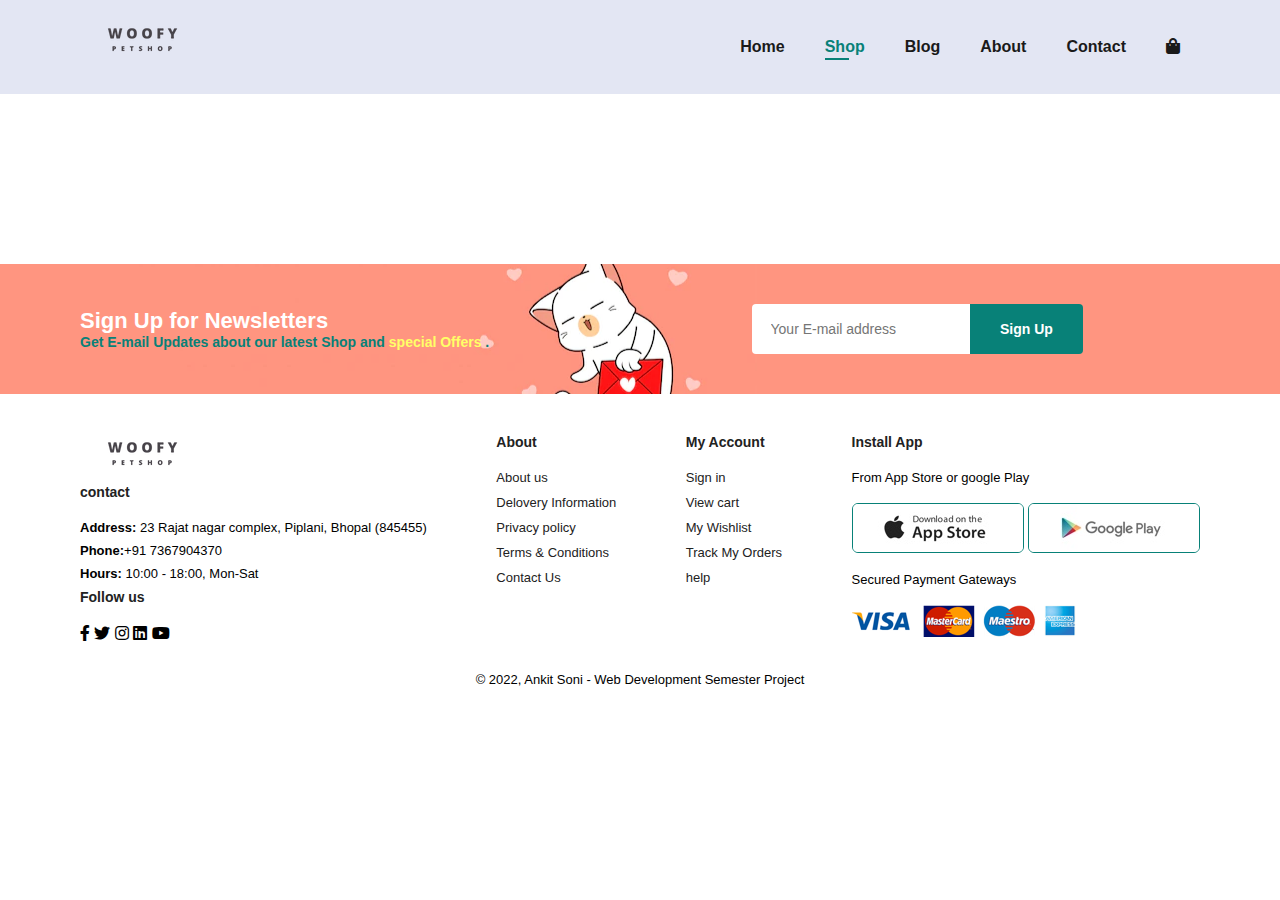
==== sproduct.html @ 4a0b20da "shop page" ====
<!DOCTYPE html>
<html lang="en">
<head>
    <meta charset="UTF-8">
    <meta http-equiv="X-UA-Compatible" content="IE=edge">
    <meta name="viewport" content="width=device-width, initial-scale=1.0">
    <title>pet-shop</title>
    <link rel="stylesheet" href="https://use.fontawesome.com/releases/v5.15.4/css/all.css" />
    <link rel="stylesheet" href="style.css"> 
</head>
<body>
    <section id="header">
        <a href="#"><img src="img/logo.png" class="logo" alt=""></a>

        <div>
            <ul id="navbar">
                <a href="#" id="close"><i class="fa fa-times"></i></a>
                <li><a href="index.html">Home </a></li>
                <li><a class="active" href="shop.html">Shop </a></li>
                <li><a href="blog.html">Blog </a></li>
                <li><a href="about.html">About </a></li>
                <li><a href="contact.html">Contact </a></li>
                <li id="lg-bag"><a href="Cart.html"><i class="fa fa-shopping-bag"></i></a></li>
                

            </ul>

        </div>

        <div id="mobile">
            <a href="Cart.html"><i class="fa fa-shopping-bag" ></i></a>
            <i id="bar" class="fa fa-bars"></i>
        </div>

    </section>
    <section id="prodetails" class="section-p1">
        <div class="single-pro-image">
            <img src="img/singleproduct/f1.webp" width="100%" id="MainImg" alt="">
            <div class="small-img-group">
                <div class="small-img-col">
                <img src="img/singleproduct/f1.webp" width="100%" id="small-img" alt="">
                </div>
                <div class="small-img-col">
                <img src="img/singleproduct/f2.webp" width="100%" id="small-img" alt="">
                </div>
                <div class="small-img-col">
                <img src="img/singleproduct/f3.webp" width="100%" id="small-img" alt="">
                </div>
                <div class="small-img-col">
                <img src="img/singleproduct/f4.webp" width="100%" id="small-img" alt="">
                </div>
            </div>
        </div>
        
        <div>
            
        </div>
    </section>

    <section id="newsletter" class="section-p1 section-m1">
        <div class="newstext">
            <h4>Sign Up for Newsletters</h4>
            <p>Get E-mail Updates about our latest Shop and <span>special Offers</span> .</p>
        </div>
        <div class="form">
            <input type="text" placeholder="Your E-mail address">
            <button class="normal">Sign Up</button>

        </div>
    </section>

    <footer class="section-p1">
        <div class="col">
            <img src="img/logo.png" alt="">
            <h4>contact</h4>
            <p> <strong>Address:</strong>  23 Rajat nagar complex, Piplani, Bhopal (845455)</p>
            <p> <strong>Phone:</strong>+91 7367904370</p>
            <p> <strong>Hours:</strong> 10:00 - 18:00, Mon-Sat</p>
            <div class="Follow">
                    <h4>Follow us</h4>
                    <div class="icons">
                        <i class="fab fa-facebook-f"></i>
                        <i class="fab fa-twitter"></i>
                        <i class="fab fa-instagram"></i>
                        <i class="fab fa-linkedin"></i>
                        <i class="fab fa-youtube"></i>
                    </div>
            </div>
        </div>

        <div class="col">
            <h4>About</h4>
            <a href="#">About us</a>
            <a href="#">Delovery Information</a>
            <a href="#">Privacy policy</a>
            <a href="#">Terms & Conditions</a>
            <a href="#">Contact Us</a>
        </div>

        <div class="col">
            <h4>My Account</h4>
            <a href="#">Sign in</a>
            <a href="#">View cart</a>
            <a href="#">My Wishlist</a>
            <a href="#">Track My Orders</a>
            <a href="#">help</a>
        </div>

        <div class="col install">
            <h4>Install App</h4>
            <p>From App Store or google Play</p>
            <div class="row">
                <img src="img/footer/app.jpg" alt="">
                <img src="img/footer/play.jpg" alt="">
            </div>
            <p>Secured Payment Gateways</p>
            <img src="img/footer/pay.png" alt="">
        </div>
        <div class="copyright">
            <p>© 2022, Ankit Soni - Web Development Semester Project</p>
        </div>

    </footer>

     <script src="script.js"></script>
</body>
</html>
---- style.css ----
@import url('https://fonts.googleapis.com/css2?family=League+Spartan:wght@100;200;300;400;500;600;700;800;900&display=swap');    
* {
    margin: 0;
    padding: 0;
    box-sizing: border-box;
    font-family: 'spartan', sans-serif;
}

h1{
    font-size: 50px;
    line-height: 64px;
    color: #222;

}
h2{
    font-size: 46px;
    line-height: 54px;
    color: #222;
}
h4{
    font-size: 20px; 
    color: #222;
} 
h6{
    font-weight: 700;
    font-size: 16px;
    margin: 15px 0 20px 0;
} 
.section-p1 {
    padding: 40px 80px;
}
.section-m1 {
    padding: 40px 80px;
}
button.normal{
    font-size: 14px;
    font-weight: 600;
    padding: 15px 30px;
    color: #000;
    background-color: #fff;
    border-radius: 4px;
    cursor: pointer;
    border: none;
    outline: none;
    transition: 0.2s;
}
button.white{
    font-size: 13px;
    font-weight: 600;
    padding: 11px 18px;
    color: #fff;
    background-color: transparent;
    cursor: pointer;
    border: 1px solid #fff;
    outline: none;
    transition: 0.2s;
}
body {
    width:100%;
}  
/*header start*/

#header {
    display: flex;
    align-items: center;
    justify-content: space-between;
    padding: 20px 80px;
    background: #e3e6f3;
    box-shadow: 0 5px 15px rgba(0, 0, 0, 0.0 6);
    z-index: 999;
    position: sticky;
    top: 0;
    left: 0;
}
#navbar {
    display: flex;
    align-items: center;
    justify-content: center;

}
#navbar li{
    list-style: none;
    padding: 0 20px;
    position: relative;
}
#navbar li a{
    text-decoration: none;
    font-size: 16px;
    font-weight: 600;
    color: #1a1a1a;
    transition: 0.3s ease;
}
#navbar li a:hover{
    color: #088178;
}
#navbar li a:hover,
#navbar li a.active{
    color: #088178;
}
#navbar li a.active::after,
#navbar li a:hover::after{
    content: "";
    width: 30%;
    height: 2px;
    background: #088178;
    position: absolute;
    bottom: -4px;
    left: 20px;
}
#mobile{
    display: none;
    align-items: center;
}
#close{
    display: none;
}

/*home page*/
#hero{
    background-image: url(img/hero1.jpg);
    height: 90vh;
    width: 100%;
    background-size: cover;
    background-position: top 25% right 0;
    padding: 0 80px;
    display: flex;
    flex-direction: column;
    align-items: flex-start;
    justify-content: center;

}
#hero h4{
    padding-bottom: 15px;

}
#hero h1{
    color: #088178;
}
#hero button{
    background-image: url(img/button.png);
    background-color:transparent;
    color: #088178;
    border: 0;
    padding: 14px 80px 14px 65px;
    background-repeat: no-repeat;
    cursor: pointer;
    font-weight:700 ;
    font-size: 15px;
}
#feature{
    display: flex;
    align-items: center;
    justify-content: space-between;
    flex-wrap: wrap;
}
#feature .fe-box{
    width: 180px;
    text-align: center;
    padding: 25px 15px;
    box-shadow:20px 20px 20px 34px rgba(0,0,0,0.03);
    border: 1px solid #cce7d0;
    border-radius: 4px;
    margin: 15px 0;
}
#feature .fe-box:hover{
    box-shadow: 10px 10px 54px rgba(70, 62,221,0.1);
}
#feature .fe-box h6{
    display: inline-block;
    padding:9px 8px 6px 8px;
    line-height: 1;
    border-radius: 4px;
    color: #088178;
    background-color:#fddde4;
}

#feature .fe-box:nth-child(2) h6{
    background-color:#cdebbc;

}
#feature .fe-box:nth-child(3) h6{
    background-color:#d1ef82;
    
}#feature .fe-box:nth-child(4) h6{
    background-color:#cdd4f8;
    
}#feature .fe-box:nth-child(5) h6{
    background-color:#f6dbf6;
    
}#feature .fe-box:nth-child(6) h6{
    background-color:#fff2e5;
    
}
#feature .fe-box img{
    width: 100%;
    margin-bottom: 10px;

}
#product1{
    text-align: center;
}
#product1 .proContainer{
    display: flex; 
    justify-content: space-between;
    padding-top: 20px;
    flex-wrap: wrap;
}

#product1 .pro{
    width: 23%;
    min-width: 250px;
    padding: 10px 12px;
    border: 1px solid #cce7d0;
    border-radius: 25px;
    cursor: pointer;
    box-shadow:20px 20px 30px rgba(0,0,0,0.2);
    margin: 15px 0;
    transition: 0.2s ease;
    position: relative;
}
#product1 .pro:hover{
    box-shadow:20px 20px 30px rgba(0,0,0,0.6);

}
#product1 .pro img{
    width: 100%;
    border-radius: 20px ;
}
#product1 .pro .des{
    text-align: start;
    padding: 10px 0;
}
#product1 .pro .des span{
    color: #606063;
    font-size: 12px;
}
#product1 .pro .des h5{
    padding-top:7px;
    color: #1a1a1a;
    font-size: 14px;
}
#product1 .pro .des i{
    font-size: 12px;
    color: rgb(243, 181, 25);
}
#product1 .pro .des h4{
    padding-top: 7px;
    font-size: 15px;
    font-weight: 700;
    color: #088178;

}
#product1 .pro .cart{
    width: 40px;
    height: 40px;
    line-height: 40px;
    border-radius: 50px;
    background-color: #e8f6ea;
    font-weight:500 ;
    color: #088178;
    position: absolute;
    bottom: 20px;
    right:10px;
}
#banner{
    display: flex;
    flex-direction: column;
    justify-content: center;
    align-items: center;
    text-align: center;
    /* background-image: url(/img/banner/Pet-Care-Banner.webp); */
    width: 100%;
    height: 40vh;
    background-size: cover;
    background-position: center;
}
#banner h4{
    color: white;
    font-size: 16px;
}
#banner h2{
    color: aliceblue;
    font-size:30px;
    padding: 10px 0;
}
#banner h2 span{
    color:rgba(233, 74, 0, 0.83);
    
}
#banner button:hover{
    background-color: #088178;
    color:#fff;

}
#sm-banner {
    display: flex;
    justify-content: space-between;
    flex-wrap: wrap;
}
#sm-banner .banner-box{
    display: flex;
    flex-direction: column;
    justify-content: center;
    align-items:flex-start;
    background-image: url(/img/banner/mobile_1.avif);
    min-width: 580px;
    height: 50vh;
    background-size: cover;
    background-position: center;
    padding: 30px;
}
#sm-banner .banner-box2{
    background-image: url(img/banner/b3.jpg);
}

#sm-banner h4{
    color: #fff;
    font-size: 20px;
    font-weight: 300;

}
#sm-banner h2{
    color: #fff;
    font-size: 28px;
    font-weight: 800;
}
#sm-banner span{
    color: #fff;
    font-size: 14px;
    font-weight: 500;
    padding-bottom: 15px;
}

#sm-banner .banner-box:hover button{
    background: #088178;
    border: 1px solid #088178;
}
#banner3{
    display: flex;
    justify-content: space-between;
    flex-wrap: wrap;
    padding: 0 80px;
} 

#banner3 .banner-box{
    display: flex;
    flex-direction: column;
    justify-content: center;
    align-items:flex-start;
    background-image: url(/img/banner/b8.webp);
    min-width: 30%;
    height: 30vh;
    background-size: cover;
    background-position: center;
    padding: 20px;
    margin-bottom: 20PX;
}
#banner3 .banner-box2{
    background-image: url(/img/banner/b5.jpg);
}
#banner3 .banner-box3{
    background-image: url(/img/banner/b6.jpg);
}
#banner3 h2{
    color: aliceblue;
    font-weight: 900;
    font-size: 22px;

}
#banner3 h3{
    color: rgba(235, 56, 24, 0.93);
    font-weight: 800;
    font-size: 15px;
    
}
#newsletter{
    display: flex;
    justify-content: space-between;
    flex-wrap: wrap;
    align-items: center;
    background-image: url(img/newsletter/2.webp);
    background-repeat: no-repeat;
    background-position: 20% 30%;
    background-color: #ff9580;
}
#newsletter h4{
    font-size: 22px;
    font-weight: 700;
    color: #fff;
}
#newsletter p{
    font-size: 14px;
    font-weight: 600;
    color:#088178;
}
#newsletter p span{
    color:#ffff67;
}
#newsletter .form{
    display: flex;
    width: 40%;
}
#newsletter input{
    height: 3.125rem;
    padding: 0 1.25em;
    font-size: 14px;
    border: 1px solid transparent;
    border-radius: 4px;
    outline: none;
    border-top-right-radius: 0;
    border-bottom-right-radius: 0;
}
#newsletter button{
    background-color: #088178;
    color:#fff ;
    white-space: nowrap;
    border-bottom-left-radius: 0;
    border-top-left-radius: 0;
}
footer{
    display: flex;
    flex-wrap: wrap;
    justify-content: space-between;
}
footer .col{
    display: flex;
    flex-direction: column;
    align-items: flex-start;
    margin-bottom: 20px;
}
footer .logo{
    margin-bottom: 30px;

}
footer h4{
    font-size: 14px;
    padding-bottom: 20px;

}
footer p{
    font-size: 13px;
    margin: 0 0 8px 0;

}
footer a{
    font-size: 13px;
    text-decoration: none;
    color: #222;
    margin-bottom: 10px;
}
footer .follow{
    margin-top: 20px;

}
footer .follow i{
    color: #465b52;
    padding-right: 4px;
    cursor: pointer;
}
footer .install .row img{
    border: 1px solid #088178;
    border-radius: 6px;
}
footer .install img{
    margin: 10px 0 15px 0;
}
footer .follow i:hover,
footer a:hover{
    color: #088178;
}
footer .copyright{
    text-align: center;
    width: 100%;
}

/* start media query */
@media (max-width:799px){
    .section-p1 {
        padding: 40px 40px;
    }
    #navbar {
        display: flex;
        flex-direction: column;
        align-items: flex-start;
        justify-content: flex-start;
        position: fixed;
        top: 0;
        right: -300px;
        height: 100vh;
        width: 300px;
        background-color: #e3e6f3;
        box-shadow: 0 40px 60px rgba(0, 0, 0, 0.1);
        padding: 80px 0 0 10px;
        transition: 0.3s;
    }
     
    #navbar.active{
        right: 0px;
    }
    #navbar li{
        margin-bottom: 25px;
    }
    #mobile{
        display: flex;
        align-items: center;
    }
    #mobile i{
        color: #1a1a1a;
        font-size: 24px;
        padding-left: 20px;
        padding: 10px;

    }
    #close{
        display: initial;
        position: absolute;
        top: 30px;
        left: 30px;
        color: #000;
        font-size: 24px;
    }
    #lg-bag{
        display: none;
    }
    #hero {
        height: 70vh;
        padding: 0 80px; 
        background-position:top 30% right 30% ;
    }
    #feature {
        justify-content:center;
    }
    #feature .fe-box {
      margin: 15px 15px ; 
    }
    #product1 .proContainer {
        justify-content: center;
        
    }
    #product1 .pro{
        margin: 15px ;

    }
    #banner {
       height: 20vh;
    }
    #sm-banner .banner-box {
        min-width: 100%;
        height: 30vh;
       
    }
    #banner3{
        padding: 40px;
    } 
    #banner3 .banner-box {
        width: 28%;;
    }
    #newsletter .form{
        width: 80%;
    }
     
}
@media  (max-width: 477px) {
    .section-p1 {
        padding: 20px;
    }

    #header{
        padding: 10px 30px;
    }
    h1{
        font-size: 38px;
    }
    h2{
        font-size: 32px;
    }
    #hero{
        padding: 0 20px;
        background-position: 55%;
    }
    #feature {
        justify-content: space-between;

    }
    #feature .fe-box {
        width: 155px;
        margin: 0 0 15px 0;
    }
    #product1 .pro {
        width: 100%;
       
    }
    #banner {
        height: 40vh;
       
    }
    #sm-banner .banner-box {
        
        height: 40vh;
    }
    #sm-banner .banner-box2 {
        margin-top: 20px;
    }
    #banner3 {
        padding: 0 20px;
    }
    #banner3 .banner-box {
        width: 100%;
    }
    #newsletter .form{
        width: 100%;
    }
    #newsletter {
        padding: 40px 20px;
    }
    footer p {
        text-align: start;
    }

}
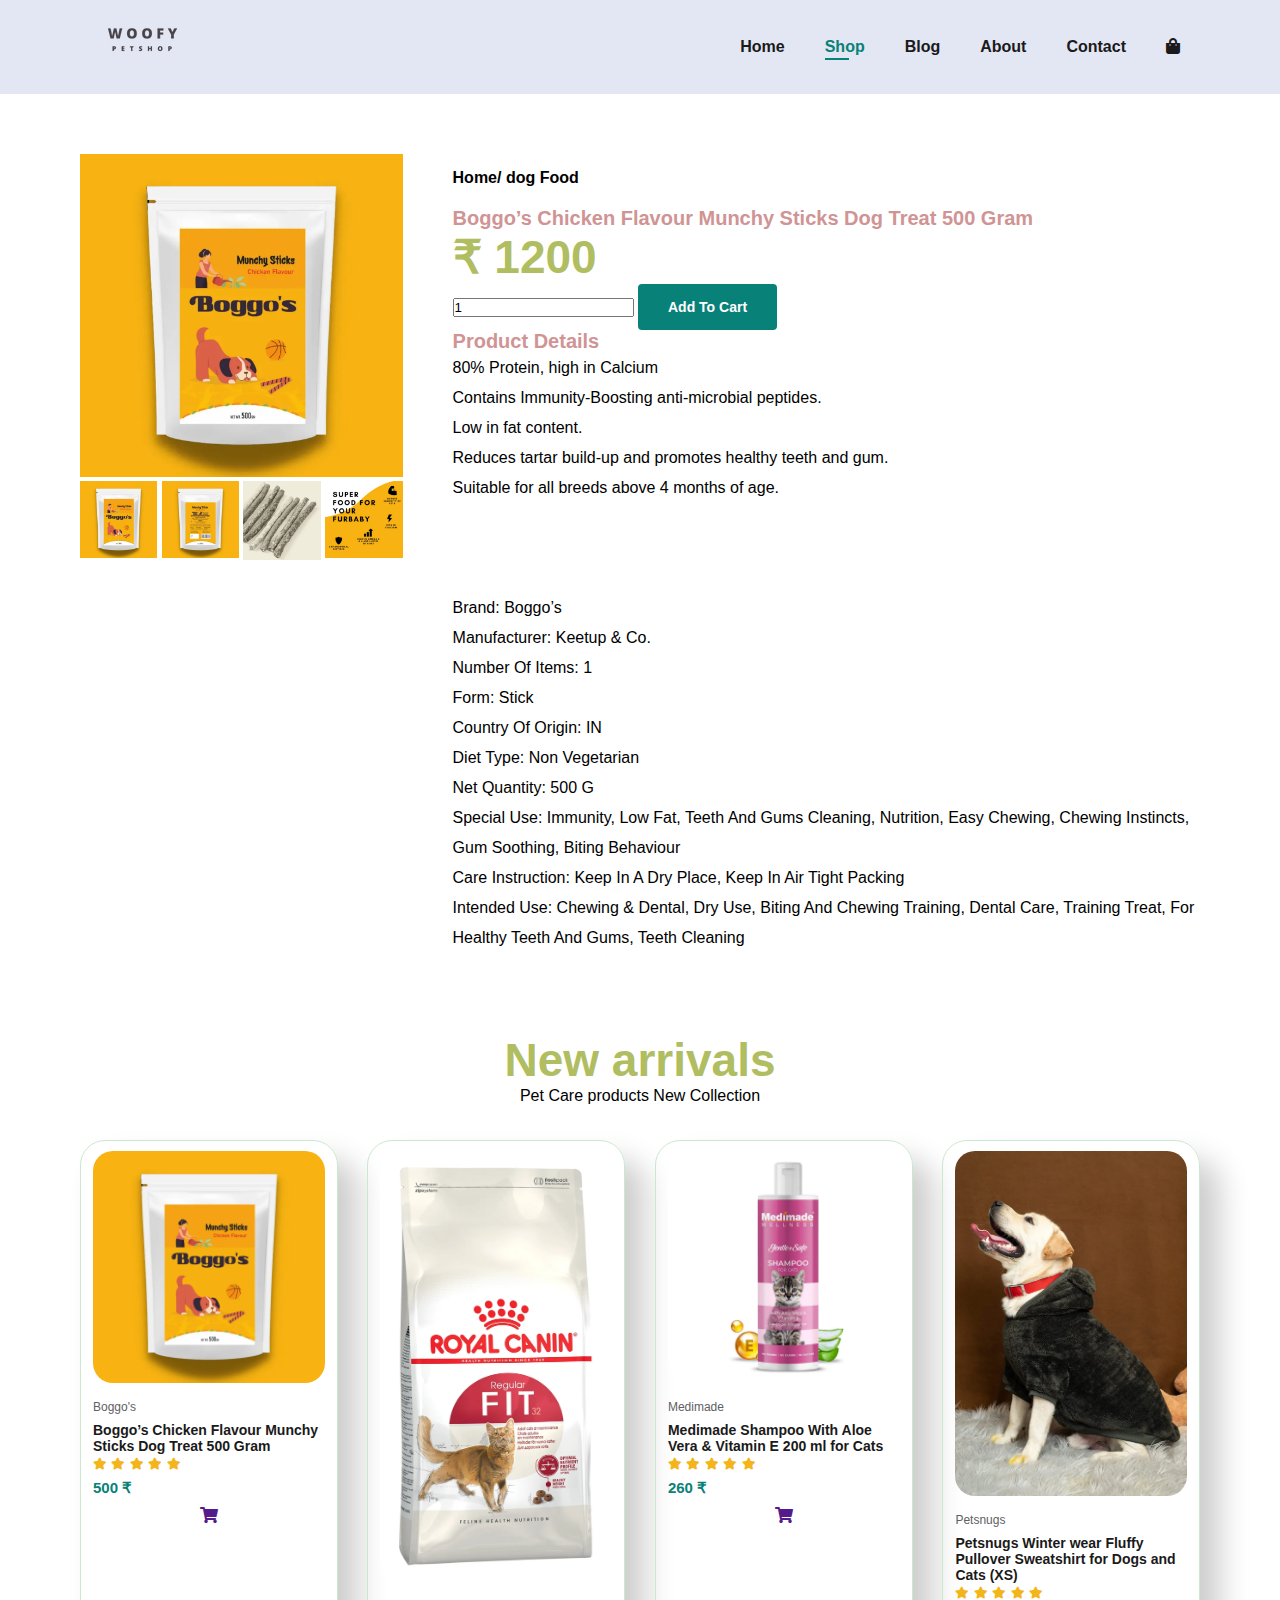
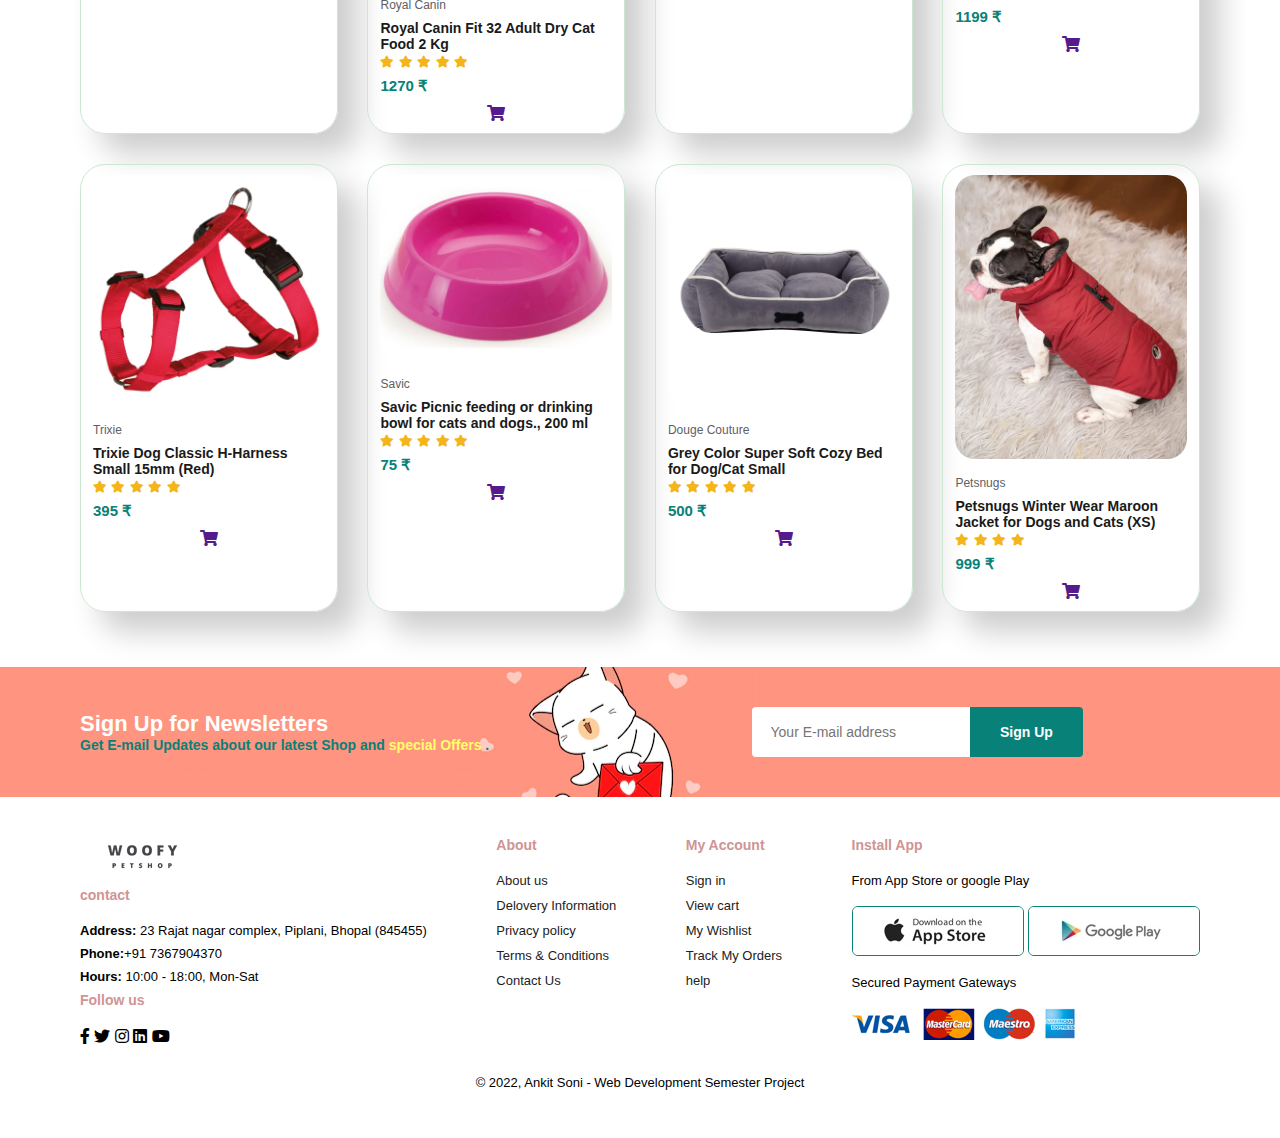
==== commit e2f064ae: "product page completed" ====
--- a/sproduct.html
+++ b/sproduct.html
@@ -52,8 +52,184 @@
             </div>
         </div>
         
-        <div>
-            
+        <div class="Single-pro-details">
+            <h6>Home/ dog Food</h6>
+            <h4>Boggo’s Chicken Flavour Munchy Sticks Dog Treat 500 Gram
+            </h4>
+            <h2>₹ 1200</h2>
+            <input type="number" value="1">
+            <button class="normal">Add To Cart</button>
+            <h4>Product Details</h4>
+            <span class="l1">
+                80% Protein, high in Calcium <br>
+                Contains Immunity-Boosting anti-microbial peptides. <br>
+                Low in fat content. <br>
+                Reduces tartar build-up and promotes healthy teeth and gum. <br>
+                Suitable for all breeds above 4 months of age. <br>
+            </span>
+            <br>
+            <br><br><br><br>
+            <span class="l1">
+                Brand: Boggo’s <br>
+                Manufacturer: Keetup &  Co.<br>
+                Number Of Items: 1<br>
+                Form: Stick<br>
+                Country Of Origin: IN<br>
+                Diet Type: Non Vegetarian<br>
+                Net Quantity: 500 G<br>
+                Special Use: Immunity, Low Fat, Teeth And Gums Cleaning, Nutrition, Easy Chewing, Chewing Instincts, Gum Soothing, Biting Behaviour<br>
+                Care Instruction: Keep In A Dry Place, Keep In Air Tight Packing<br>
+                Intended Use: Chewing & Dental, Dry Use, Biting And Chewing Training, Dental Care, Training Treat, For Healthy Teeth And Gums, Teeth Cleaning<br>
+            </span>
+        </div>
+    </section>
+
+    <section id="product1" class="section-p1">
+        <h2>New arrivals</h2>
+        <p>Pet Care products New Collection</p>
+        <div class="proContainer">
+            <div class="pro">
+                <img src="img/products/1920.webp" alt="">
+                <div class="des" >
+                    <span>Boggo's</span>
+                    <h5>Boggo’s Chicken Flavour Munchy Sticks Dog Treat 500 Gram</h5>
+                    <div class="star">
+                        <i class="fas fa-star"></i>
+                        <i class="fas fa-star"></i>
+                        <i class="fas fa-star"></i>
+                        <i class="fas fa-star"></i>
+                        <i class="fas fa-star"></i>
+                    </div>
+                    <h4> 500 ₹ </h4>
+                </div>
+                <a href=""><i class="fas fa-shopping-cart"></i></a>
+            </div>
+       
+        
+            <div class="pro">
+                <img src="img/products/1080.webp" alt="">
+                <div class="des" >
+                    <span>Royal Canin</span>
+                    <h5>Royal Canin Fit 32 Adult Dry Cat Food 2 Kg</h5>
+                    <div class="star">
+                        <i class="fas fa-star"></i>
+                        <i class="fas fa-star"></i>
+                        <i class="fas fa-star"></i>
+                        <i class="fas fa-star"></i>
+                        <i class="fas fa-star"></i>
+                    </div>
+                    <h4> 1270 ₹ </h4>
+                </div>
+                <a href=""><i class="fas fa-shopping-cart"></i></a>
+            </div>
+        
+        
+            <div class="pro">
+                <img src="img/products/1920 (2).webp" alt="">
+                <div class="des" >
+                    <span>Medimade</span>
+                    <h5>Medimade Shampoo With Aloe Vera & Vitamin E 200 ml for Cats</h5>
+                    <div class="star">
+                        <i class="fas fa-star"></i>
+                        <i class="fas fa-star"></i>
+                        <i class="fas fa-star"></i>
+                        <i class="fas fa-star"></i>
+                        <i class="fas fa-star"></i>
+                    </div>
+                    <h4> 260 ₹ </h4>
+                </div>
+                <a href=""><i class="fas fa-shopping-cart"></i></a>
+            </div>
+        
+        
+            <div class="pro">
+                <img src="img/products/1920 (3).webp" alt="">
+                <div class="des" >
+                    <span>Petsnugs</span>
+                    <h5>Petsnugs Winter wear Fluffy Pullover Sweatshirt for Dogs and Cats (XS)</h5>
+                    <div class="star">
+                        <i class="fas fa-star"></i>
+                        <i class="fas fa-star"></i>
+                        <i class="fas fa-star"></i>
+                        <i class="fas fa-star"></i>
+                        <i class="fas fa-star"></i>
+                    </div>
+                    <h4> 1199 ₹ </h4>
+                </div>
+                <a href=""><i class="fas fa-shopping-cart"></i></a>
+            </div>
+        
+        
+            <div class="pro">
+                <img src="img/products/1920 (4).webp" alt="">
+                <div class="des" >
+                    <span>Trixie</span>
+                    <h5>Trixie Dog Classic H-Harness Small 15mm (Red)</h5>
+                    <div class="star">
+                        <i class="fas fa-star"></i>
+                        <i class="fas fa-star"></i>
+                        <i class="fas fa-star"></i>
+                        <i class="fas fa-star"></i>
+                        <i class="fas fa-star"></i>
+                    </div>
+                    <h4> 395 ₹ </h4>
+                </div>
+                <a href=""><i class="fas fa-shopping-cart"></i></a>
+            </div>
+        
+        
+            <div class="pro">
+                <img src="img/products/1920 (5).webp" alt="">
+                <div class="des" >
+                    <span>Savic</span>
+                    <h5>Savic Picnic feeding or drinking bowl for cats and dogs., 200 ml</h5>
+                    <div class="star">
+                        <i class="fas fa-star"></i>
+                        <i class="fas fa-star"></i>
+                        <i class="fas fa-star"></i>
+                        <i class="fas fa-star"></i>
+                        <i class="fas fa-star"></i>
+                    </div>
+                    <h4> 75 ₹ </h4>
+                </div>
+                <a href=""><i class="fas fa-shopping-cart"></i></a>
+            </div>
+    
+        
+            <div class="pro">
+                <img src="img/products/1920 (6).webp" alt="">
+                <div class="des" >
+                    <span>Douge Couture</span>
+                    <h5>Grey Color Super Soft Cozy Bed for Dog/Cat Small</h5>
+                    <div class="star">
+                        <i class="fas fa-star"></i>
+                        <i class="fas fa-star"></i>
+                        <i class="fas fa-star"></i>
+                        <i class="fas fa-star"></i>
+                        <i class="fas fa-star"></i>
+                    </div>
+                    <h4> 500 ₹ </h4>
+                </div>
+                <a href=""><i class="fas fa-shopping-cart"></i></a>
+            </div>
+    
+        
+            <div class="pro">
+                <img src="img/products/1920 (1).webp" alt="">
+                <div class="des" >
+                    <span>Petsnugs</span>
+                    <h5>Petsnugs Winter Wear Maroon Jacket for Dogs and Cats (XS)</h5>
+                    <div class="star">
+                        <i class="fas fa-star"></i>
+                        <i class="fas fa-star"></i>
+                        <i class="fas fa-star"></i>
+                        <i class="fas fa-star"></i>
+                        
+                    </div>
+                    <h4> 999 ₹ </h4>
+                </div>
+                <a href=""><i class="fas fa-shopping-cart"></i></a>
+            </div>
         </div>
     </section>
 
--- a/style.css
+++ b/style.css
@@ -9,17 +9,17 @@
 h1{
     font-size: 50px;
     line-height: 64px;
-    color: #222;
+    color: rgb(0, 0, 0);
 
 }
 h2{
     font-size: 46px;
     line-height: 54px;
-    color: #222;
+    color: rgb(176, 189, 97);
 }
 h4{
     font-size: 20px; 
-    color: #222;
+    color: rgb(208, 148, 148);
 } 
 h6{
     font-weight: 700;
@@ -36,8 +36,8 @@
     font-size: 14px;
     font-weight: 600;
     padding: 15px 30px;
-    color: #000;
-    background-color: #fff;
+    color:#fff;
+    background-color: #088178;
     border-radius: 4px;
     cursor: pointer;
     border: none;
@@ -618,4 +618,91 @@
     }
 
 }
+
+/* shop-page */
+
+#page-header{
+    background-image: url(/img/hero2.jpg);
+    height: 40vh;
+    width: 100%;
+    background-size: cover;
+    background-position: top 25% right 0;
+    padding: 0 80px;
+    display: flex;
+    flex-direction: column;
+    align-items: flex-start;
+    justify-content: center;
+}
+#pagination{
+    text-align: center;
+
+}
+#pagination a{
+    text-decoration: none;
+    background-color: #088178;
+    padding: 15px 20px;
+    border-radius: 4px;
+    color: #fff;
+    font-weight: 600;
+}
+#pagination a i{
+    font-size: 16px;
+    font-weight: 600;
+    
+}
+/* single Product */
+#prodetails{
+    display: flex;
+    margin-top: 20px;
+
+}
+
+
+#prodetails .single-pro-image{
+    width: 40%;
+    margin-right: 50px;
+
+}
+.small-img-group{
+    display: flex;
+    justify-content: space-between;
+
+}
+.small-img-col{
+    flex-basis: 24%;
+    cursor: pointer;
+}
+
+#prodetails .single-pro-details{
+    width: 50%;
+    padding-top: 40px ;
+
+}
+
+#prodetails .single-pro-details h4{
+    padding:  40px 0 36px 0;
+}
+#prodetails .single-pro-details h2{
+    font-size: 26px;
+}
+#prodetails .single-pro-details input{
+    width: 50px;
+    height: 47px;
+    padding-left: 10px;
+    font-size: 16px;
+    margin-right: 10px;
+
+
+}
+#prodetails .single-pro-details input:focus{
+    outline: none ;
+}
+#prodetails .single-pro-details button{
+    background: #088178;
+    color: #e8f6ea;
+}
+#prodetails .l1{
+    line-height:  30px;
+
+}
     